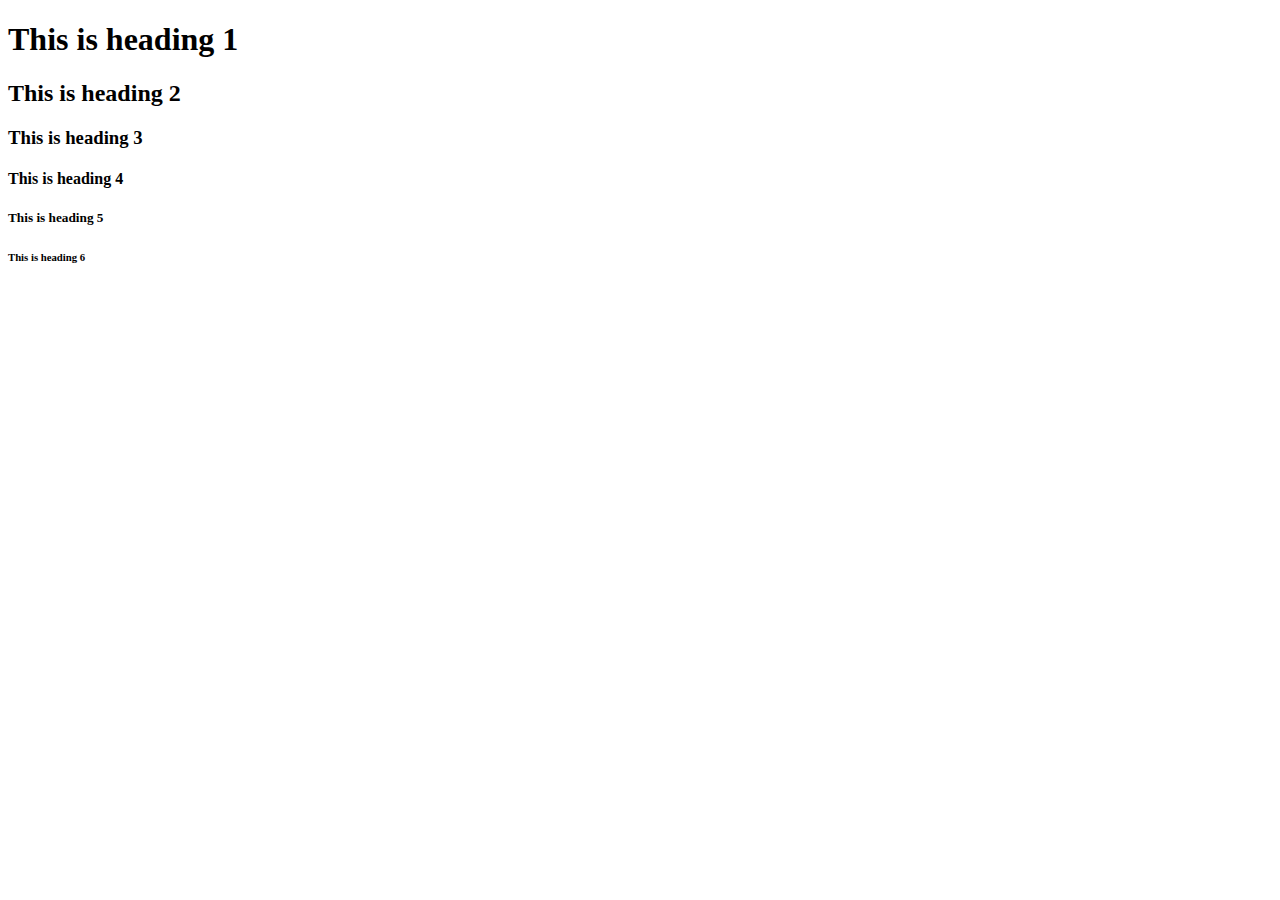
==== code.html @ 40d5f82a "Add files via upload" ====
<!DOCTYPE html>
<html>
<body>

<h1>This is heading 1</h1>
<h2>This is heading 2</h2>
<h3>This is heading 3</h3>
<h4>This is heading 4</h4>
<h5>This is heading 5</h5>
<h6>This is heading 6</h6>
<a href="https://arronmagsalay24.github.io/arronmagsalay.github.io/"></a>
</body>
</html>
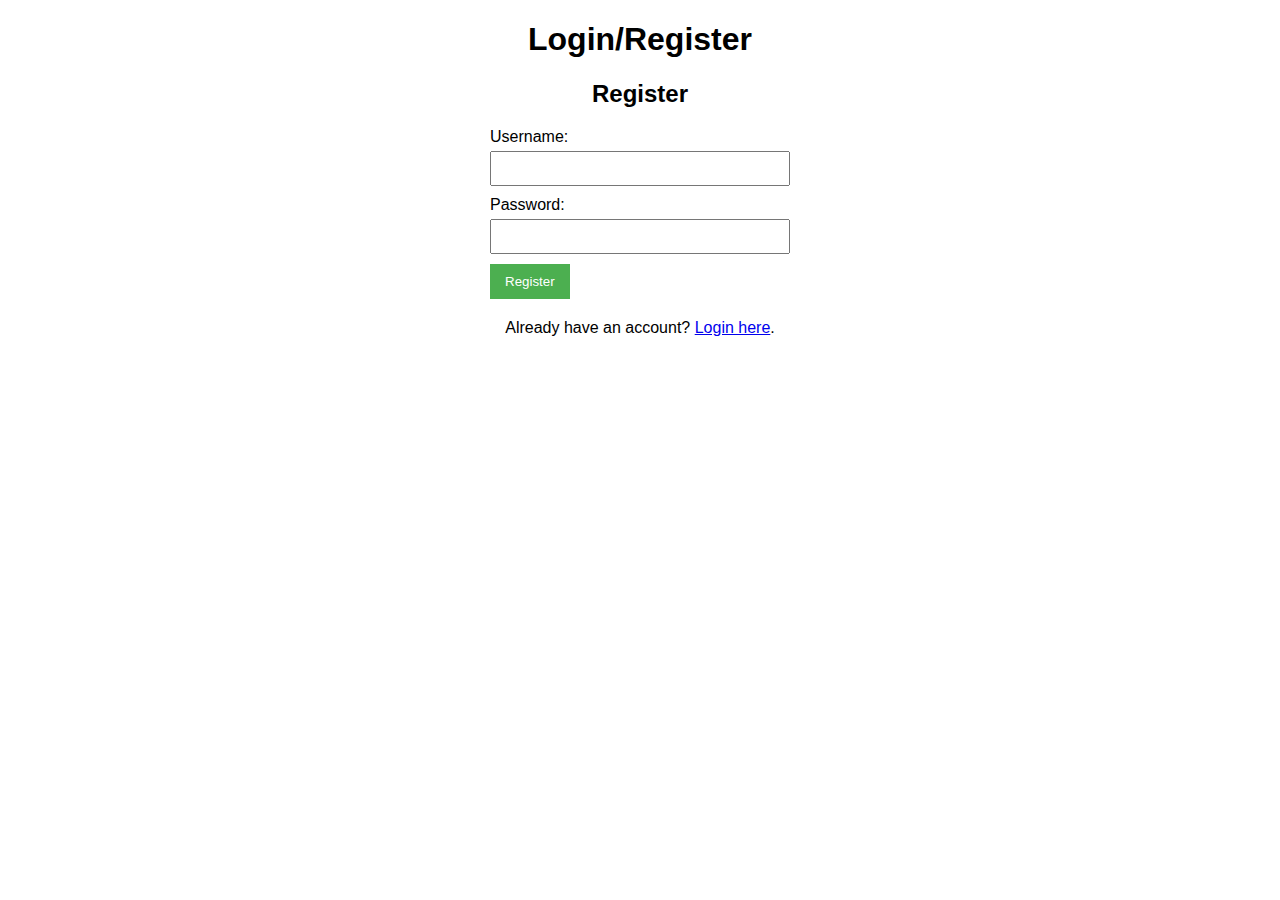
==== commit 440e8184: "Update code.html" ====
--- a/code.html
+++ b/code.html
@@ -1,14 +1,161 @@
 <!DOCTYPE html>
 <html>
+<head>
+    <title>Login and Registration</title>
+    <style>
+        body {
+            font-family: sans-serif;
+            text-align: center;
+        }
+        form {
+            width: 300px;
+            margin: 20px auto;
+            text-align: left;
+        }
+        label {
+            display: block;
+            margin-bottom: 5px;
+        }
+        input {
+            width: 100%;
+            padding: 8px;
+            margin-bottom: 10px;
+            box-sizing: border-box;
+        }
+        button {
+            background-color: #4CAF50;
+            color: white;
+            padding: 10px 15px;
+            border: none;
+            cursor: pointer;
+        }
+        .message {
+            margin-top: 10px;
+            color: red;
+        }
+        #logoutBtn {
+            display: none;
+            margin-top: 20px;
+            background-color: red;
+        }
+    </style>
+</head>
 <body>
+    <h1>Login/Register</h1>
 
-<h1>This is heading 1</h1>
-<h2>This is heading 2</h2>
-<h3>This is heading 3</h3>
-<h4>This is heading 4</h4>
-<h5>This is heading 5</h5>
-<h6>This is heading 6</h6>
-<a href="https://arronmagsalay24.github.io/arronmagsalay.github.io/"></a>
+    <!-- Login Form -->
+    <div id="loginForm" style="display: none;">
+        <h2>Login</h2>
+        <form id="login">
+            <label for="loginUsername">Username:</label>
+            <input type="text" id="loginUsername" name="loginUsername" required>
+            
+            <label for="loginPassword">Password:</label>
+            <input type="password" id="loginPassword" name="loginPassword" required>
+            
+            <button type="submit">Login</button>
+        </form>
+        <p>Don't have an account? <a href="#" onclick="showRegister()">Register here</a>.</p>
+        <div id="loginMessage" class="message"></div>
+    </div>
+
+    <!-- Registration Form -->
+    <div id="registerForm" style="display: block;">
+        <h2>Register</h2>
+        <form id="register">
+            <label for="registerUsername">Username:</label>
+            <input type="text" id="registerUsername" name="registerUsername" required>
+            
+            <label for="registerPassword">Password:</label>
+            <input type="password" id="registerPassword" name="registerPassword" required>
+            
+            <button type="submit">Register</button>
+        </form>
+        <p>Already have an account? <a href="#" onclick="showLogin()">Login here</a>.</p>
+        <div id="registerMessage" class="message"></div>
+    </div>
+
+    <!-- Logout Button -->
+    <button id="logoutBtn">Logout</button>
+
+    <script>
+        let users = JSON.parse(localStorage.getItem('users')) || {};
+
+        // Login event listener
+        document.getElementById('login').addEventListener('submit', function (event) {
+            event.preventDefault();
+            const username = document.getElementById('loginUsername').value;
+            const password = document.getElementById('loginPassword').value;
+            const messageDiv = document.getElementById('loginMessage');
+
+            if (users[username] && users[username] === password) {
+                messageDiv.textContent = 'Login successful!';
+                messageDiv.style.color = 'green';
+
+                // Save login session
+                localStorage.setItem('isLoggedIn', 'true');
+
+                setTimeout(() => {
+                    window.location.href = 'file:///C:/Users/MAGSALAY/OneDrive/Desktop/myportfolio.html'; // Redirect to portfolio
+                }, 1000);
+            } else {
+                messageDiv.textContent = 'Invalid username or password.';
+                messageDiv.style.color = 'red';
+            }
+        });
+
+        // Registration event listener
+        document.getElementById('register').addEventListener('submit', function (event) {
+            event.preventDefault();
+            const username = document.getElementById('registerUsername').value;
+            const password = document.getElementById('registerPassword').value;
+            const messageDiv = document.getElementById('registerMessage');
+
+            if (users[username]) {
+                messageDiv.textContent = 'Username already exists.';
+                messageDiv.style.color = 'red';
+            } else {
+                users[username] = password;
+                localStorage.setItem('users', JSON.stringify(users));
+
+                messageDiv.textContent = 'Registration successful!';
+                messageDiv.style.color = 'green';
+
+                // Clear input fields after registration
+                document.getElementById('registerUsername').value = "";
+                document.getElementById('registerPassword').value = "";
+
+                showLogin();
+            }
+        });
+
+        function showRegister() {
+            document.getElementById('loginForm').style.display = 'none';
+            document.getElementById('registerForm').style.display = 'block';
+            document.getElementById('loginMessage').textContent = "";
+            document.getElementById('registerMessage').textContent = "";
+        }
+
+        function showLogin() {
+            document.getElementById('loginForm').style.display = 'block';
+            document.getElementById('registerForm').style.display = 'none';
+            document.getElementById('loginMessage').textContent = "";
+            document.getElementById('registerMessage').textContent = "";
+        }
+
+        // Logout Functionality
+        document.getElementById('logoutBtn').addEventListener('click', function () {
+            localStorage.removeItem('isLoggedIn'); // Clear session
+            window.location.href = 'file:///C:/Users/MAGSALAY/OneDrive/Desktop/my%20portfolio/eto%20ang%20save%20sa%20vscode.html#'; // Redirect to Login/Register page
+        });
+
+        // Check if user is logged in and show logout button
+        if (localStorage.getItem('isLoggedIn')) {
+            document.getElementById('logoutBtn').style.display = 'block';
+        }
+
+        // Show register form initially
+        showRegister();
+    </script>
 </body>
 </html>
-
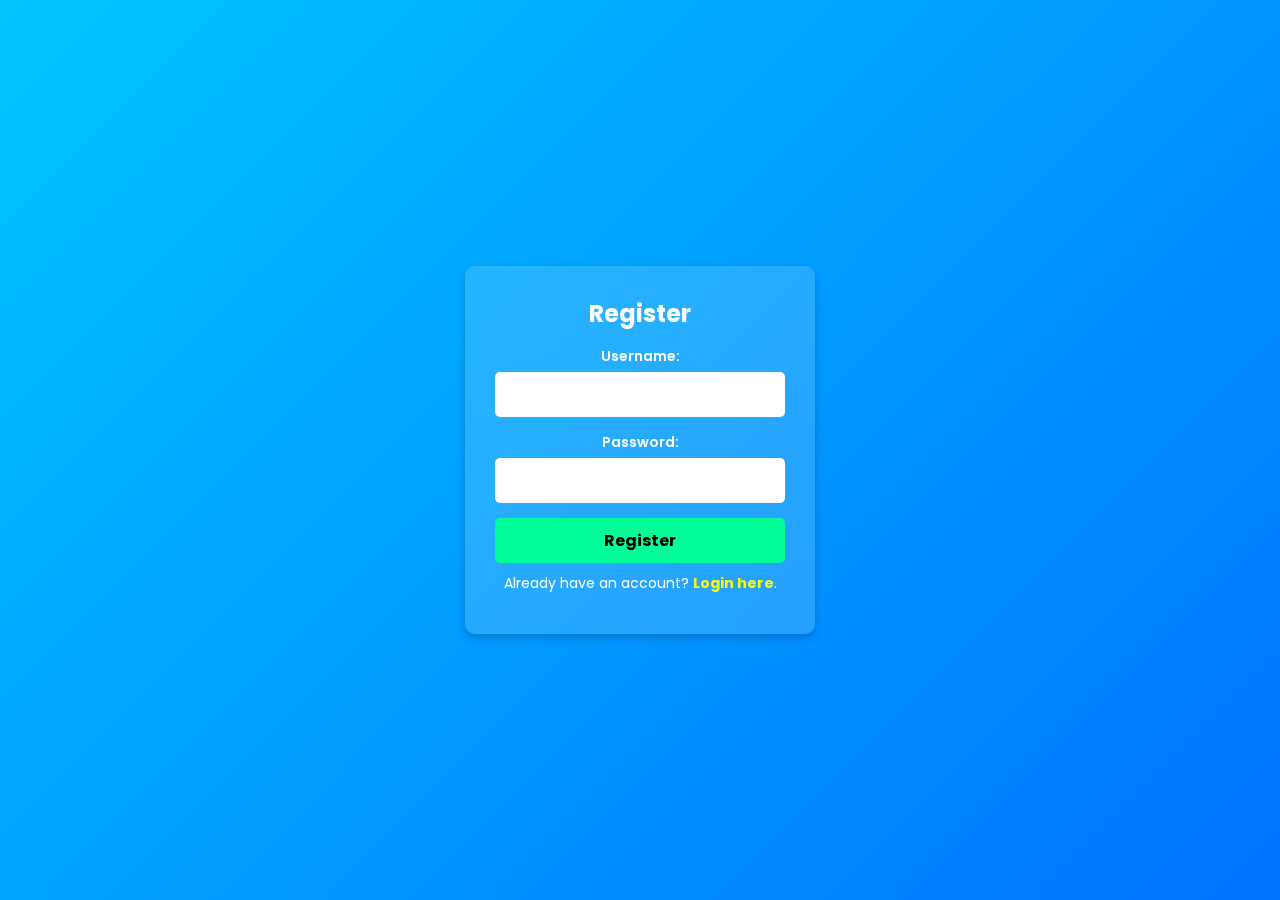
==== commit 05eb1872: "Update code.html" ====
--- a/code.html
+++ b/code.html
@@ -1,66 +1,128 @@
 <!DOCTYPE html>
-<html>
+<html lang="en">
 <head>
+    <meta charset="UTF-8">
+    <meta name="viewport" content="width=device-width, initial-scale=1.0">
     <title>Login and Registration</title>
     <style>
+        @import url('https://fonts.googleapis.com/css2?family=Poppins:wght@300;400;600&display=swap');
+
+        * {
+            margin: 0;
+            padding: 0;
+            box-sizing: border-box;
+            font-family: 'Poppins', sans-serif;
+        }
+
         body {
-            font-family: sans-serif;
+            display: flex;
+            justify-content: center;
+            align-items: center;
+            height: 100vh;
+            background: linear-gradient(135deg, #00c6ff, #0072ff);
+        }
+
+        .container {
+            background: rgba(255, 255, 255, 0.15);
+            padding: 30px;
+            width: 350px;
             text-align: center;
-        }
-        form {
-            width: 300px;
-            margin: 20px auto;
-            text-align: left;
-        }
+            border-radius: 10px;
+            backdrop-filter: blur(10px);
+            box-shadow: 0 4px 10px rgba(0, 0, 0, 0.2);
+            animation: fadeIn 1s ease-in-out;
+        }
+
+        h2 {
+            color: white;
+            margin-bottom: 15px;
+        }
+
         label {
             display: block;
+            color: white;
+            font-size: 14px;
             margin-bottom: 5px;
-        }
+            font-weight: 600;
+        }
+
         input {
             width: 100%;
-            padding: 8px;
-            margin-bottom: 10px;
-            box-sizing: border-box;
-        }
+            padding: 10px;
+            border: none;
+            border-radius: 5px;
+            outline: none;
+            margin-bottom: 15px;
+            font-size: 16px;
+        }
+
         button {
-            background-color: #4CAF50;
-            color: white;
-            padding: 10px 15px;
+            width: 100%;
+            padding: 10px;
             border: none;
+            border-radius: 5px;
+            background: #00ff99;
+            color: black;
+            font-size: 16px;
+            font-weight: bold;
             cursor: pointer;
-        }
+            transition: 0.3s;
+        }
+
+        button:hover {
+            background: #00cc77;
+        }
+
         .message {
             margin-top: 10px;
-            color: red;
-        }
-        #logoutBtn {
-            display: none;
-            margin-top: 20px;
-            background-color: red;
+            font-size: 14px;
+            font-weight: bold;
+        }
+
+        p {
+            color: white;
+            font-size: 14px;
+            margin-top: 10px;
+        }
+
+        a {
+            color: yellow;
+            font-weight: bold;
+            text-decoration: none;
+        }
+
+        a:hover {
+            text-decoration: underline;
+        }
+
+        @keyframes fadeIn {
+            from {
+                opacity: 0;
+                transform: translateY(-20px);
+            }
+            to {
+                opacity: 1;
+                transform: translateY(0);
+            }
         }
     </style>
 </head>
 <body>
-    <h1>Login/Register</h1>
-
-    <!-- Login Form -->
-    <div id="loginForm" style="display: none;">
+
+    <div class="container" id="loginForm" style="display: none;">
         <h2>Login</h2>
         <form id="login">
             <label for="loginUsername">Username:</label>
             <input type="text" id="loginUsername" name="loginUsername" required>
-            
             <label for="loginPassword">Password:</label>
             <input type="password" id="loginPassword" name="loginPassword" required>
-            
             <button type="submit">Login</button>
         </form>
         <p>Don't have an account? <a href="#" onclick="showRegister()">Register here</a>.</p>
         <div id="loginMessage" class="message"></div>
     </div>
 
-    <!-- Registration Form -->
-    <div id="registerForm" style="display: block;">
+    <div class="container" id="registerForm" style="display: block;">
         <h2>Register</h2>
         <form id="register">
             <label for="registerUsername">Username:</label>
@@ -75,13 +137,9 @@
         <div id="registerMessage" class="message"></div>
     </div>
 
-    <!-- Logout Button -->
-    <button id="logoutBtn">Logout</button>
-
     <script>
         let users = JSON.parse(localStorage.getItem('users')) || {};
 
-        // Login event listener
         document.getElementById('login').addEventListener('submit', function (event) {
             event.preventDefault();
             const username = document.getElementById('loginUsername').value;
@@ -90,13 +148,12 @@
 
             if (users[username] && users[username] === password) {
                 messageDiv.textContent = 'Login successful!';
-                messageDiv.style.color = 'green';
-
-                // Save login session
+                messageDiv.style.color = 'lightgreen';
+
                 localStorage.setItem('isLoggedIn', 'true');
 
                 setTimeout(() => {
-                    window.location.href = 'file:///C:/Users/MAGSALAY/OneDrive/Desktop/myportfolio.html'; // Redirect to portfolio
+                    window.location.href = 'https://arronmagsalay24.github.io/arronmagsalay.github.io/';
                 }, 1000);
             } else {
                 messageDiv.textContent = 'Invalid username or password.';
@@ -104,7 +161,6 @@
             }
         });
 
-        // Registration event listener
         document.getElementById('register').addEventListener('submit', function (event) {
             event.preventDefault();
             const username = document.getElementById('registerUsername').value;
@@ -119,9 +175,8 @@
                 localStorage.setItem('users', JSON.stringify(users));
 
                 messageDiv.textContent = 'Registration successful!';
-                messageDiv.style.color = 'green';
-
-                // Clear input fields after registration
+                messageDiv.style.color = 'lightgreen';
+
                 document.getElementById('registerUsername').value = "";
                 document.getElementById('registerPassword').value = "";
 
@@ -143,19 +198,9 @@
             document.getElementById('registerMessage').textContent = "";
         }
 
-        // Logout Functionality
-        document.getElementById('logoutBtn').addEventListener('click', function () {
-            localStorage.removeItem('isLoggedIn'); // Clear session
-            window.location.href = 'file:///C:/Users/MAGSALAY/OneDrive/Desktop/my%20portfolio/eto%20ang%20save%20sa%20vscode.html#'; // Redirect to Login/Register page
-        });
-
-        // Check if user is logged in and show logout button
-        if (localStorage.getItem('isLoggedIn')) {
-            document.getElementById('logoutBtn').style.display = 'block';
-        }
-
-        // Show register form initially
         showRegister();
     </script>
+
 </body>
 </html>
+
